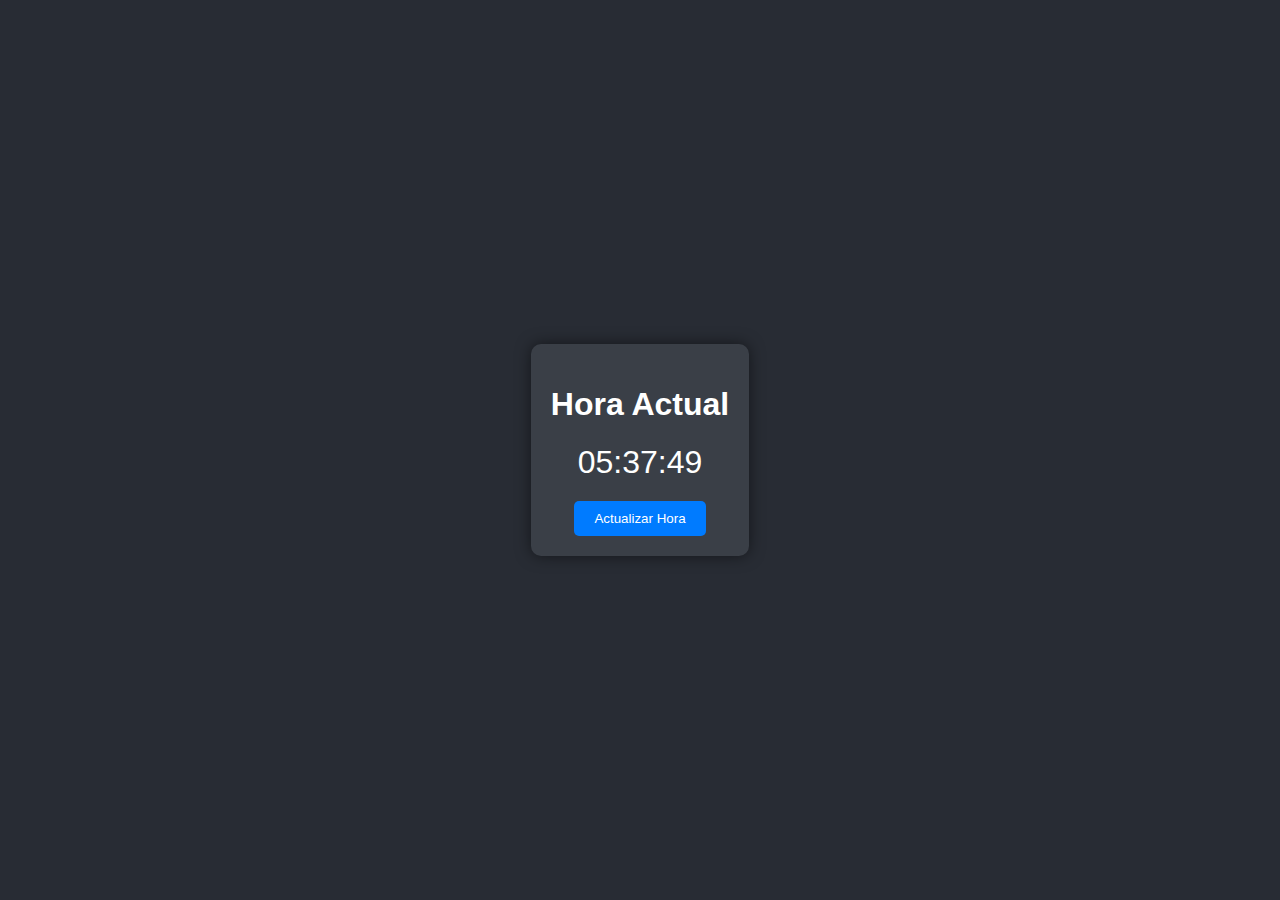
==== index.html @ c9dfee2f "Update and rename proyecto.html to index.html" ====
<!DOCTYPE html>
<html lang="es">
<head>
    <meta charset="UTF-8">
    <meta name="viewport" content="width=device-width, initial-scale=1.0">
    <title>Reloj Moderno</title>
    <link rel="stylesheet" href="styles.css">
</head>
<body>
    <div class="container">
        <h1>Hora Actual</h1>
        <div id="clock" class="clock"></div>
        <button id="updateTime">Actualizar Hora</button>
    </div>
    <script src="script.js"></script>
</body>
</html>
---- styles.css ----
body {
    font-family: 'Arial', sans-serif;
    background-color: #282c34;
    color: white;
    display: flex;
    justify-content: center;
    align-items: center;
    height: 100vh;
    margin: 0;
}

.container {
    text-align: center;
    background-color: #3a3f47;
    padding: 20px;
    border-radius: 10px;
    box-shadow: 0 0 15px rgba(0, 0, 0, 0.5);
}

.clock {
    font-size: 2em;
    margin: 20px 0;
}

button {
    padding: 10px 20px;
    border: none;
    border-radius: 5px;
    background-color: #007bff;
    color: white;
    cursor: pointer;
    transition: background-color 0.3s;
}

button:hover {
    background-color: #0056b3;
}
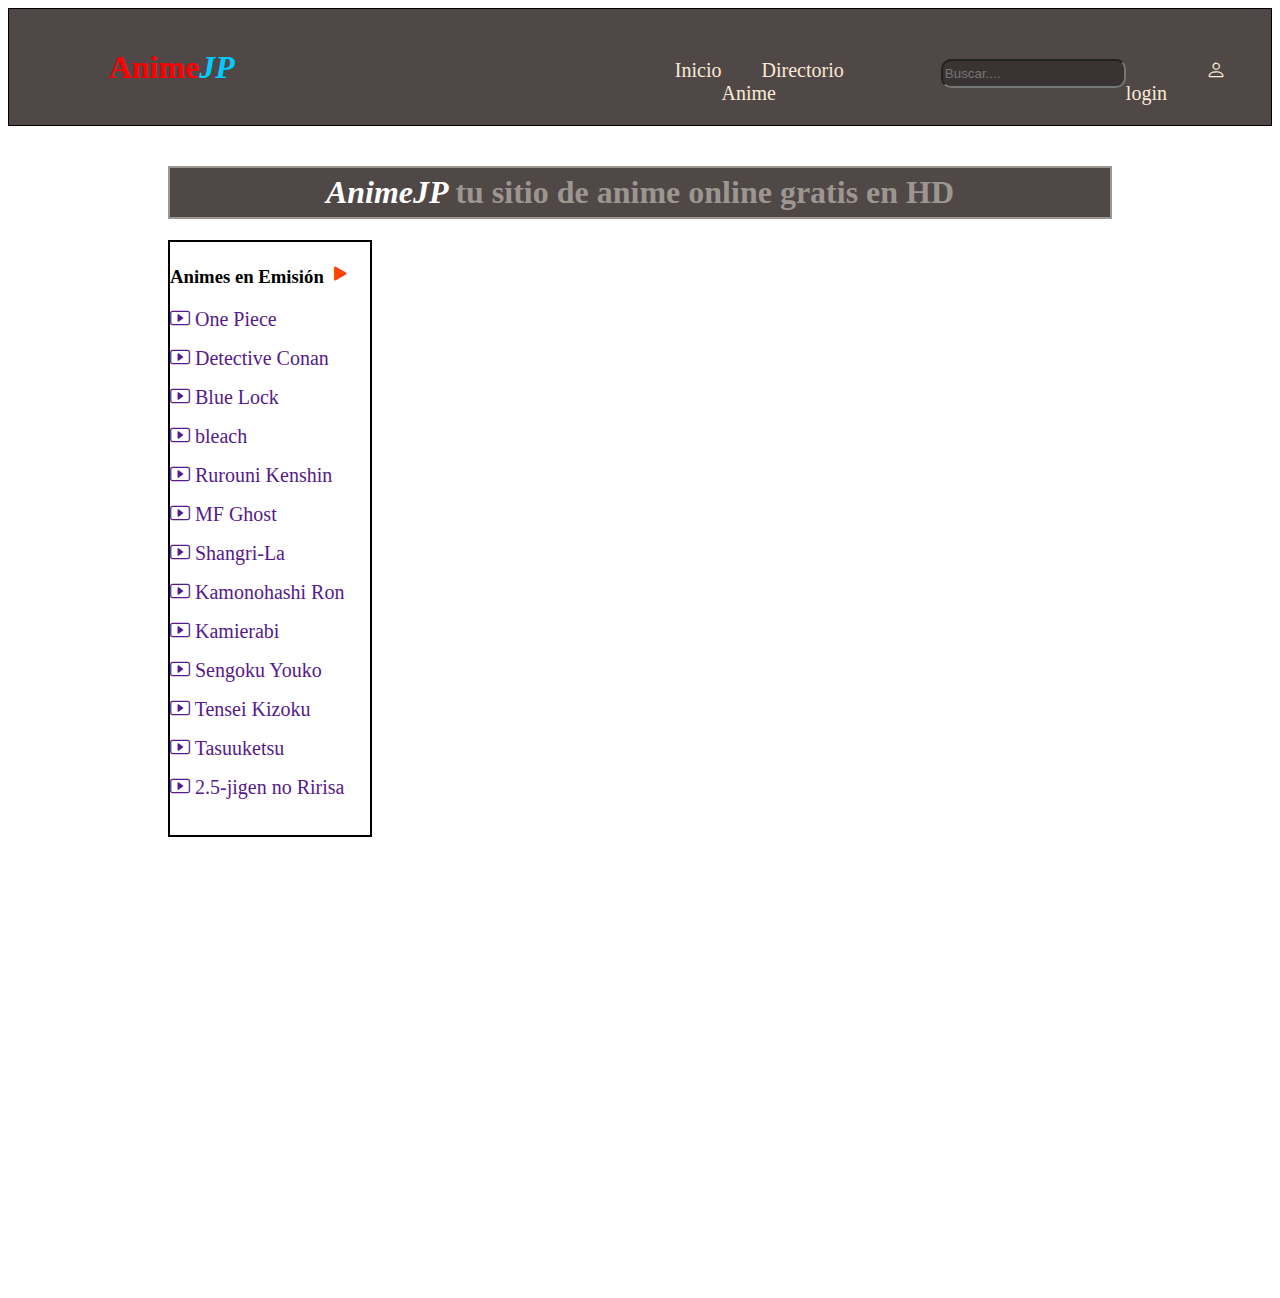
==== commit 310fdf68: "Add files via upload" ====
--- a/index.html
+++ b/index.html
@@ -1,17 +1,49 @@
 <!DOCTYPE html>
-<html lang="es">
+<html lang="en">
 <head>
     <meta charset="UTF-8">
     <meta name="viewport" content="width=device-width, initial-scale=1.0">
-    <title>Reloj Moderno</title>
-    <link rel="stylesheet" href="styles.css">
+    <title>Document</title>
+    <link rel="stylesheet" href="/style.css">
+    <link rel="stylesheet" href="https://cdn.jsdelivr.net/npm/bootstrap-icons@1.11.3/font/bootstrap-icons.min.css">
 </head>
 <body>
-    <div class="container">
-        <h1>Hora Actual</h1>
-        <div id="clock" class="clock"></div>
-        <button id="updateTime">Actualizar Hora</button>
+    <div class="titulo">
+        <img src="/imagenes/logo.avif" alt="" width="100px">
+        <h1>Anime<i style="color: rgb(0, 204, 255);">JP</i></h1>
+        <main>
+        <p><a style="color: antiquewhite;" href="/index.html">Inicio</a></p>
+        <p><a style="color: antiquewhite;" href="">Directorio Anime</a></p>
+        <P><input type="text"class="bi bi-search" id="searchQuery"placeholder="Buscar....">
+            <p><a style="color: antiquewhite;" href=""><i class="bi bi-person"></i>
+                login</a></p>
+    </main>
     </div>
-    <script src="script.js"></script>
+    
+    <h1 id="titulo1"><i style="color: white;">AnimeJP </i>  tu sitio de anime online gratis en HD</h1>
+    
+    <div class="animes">
+        <h3>Animes en Emisión <i style="color: orangered; font-size: 25px;" class="bi bi-play-fill"></i></h3>
+        <P><a href=""> <i class="bi bi-play-btn"></i> One Piece</a></P>
+        <p><a href=""><i class="bi bi-play-btn"></i> Detective Conan</a></p>
+        <p><a href=""><i class="bi bi-play-btn"></i> Blue Lock</a></p>
+        <p><a href=""><i class="bi bi-play-btn"></i> bleach</a></p>
+        <p><a href=""><i class="bi bi-play-btn"></i> Rurouni Kenshin</a></p>
+        <p><a href=""><i class="bi bi-play-btn"></i> MF Ghost</a></p>
+        <p><a href=""><i class="bi bi-play-btn"></i> Shangri-La</a></p>
+        <p><a href=""><i class="bi bi-play-btn"></i> Kamonohashi Ron</a></p>
+        <p><a href=""><i class="bi bi-play-btn"></i> Kamierabi</a></p>
+        <p><a href=""><i class="bi bi-play-btn"></i> Sengoku Youko</a></p>
+        <p><a href=""><i class="bi bi-play-btn"></i> Tensei Kizoku</a></p>
+        <p><a href=""><i class="bi bi-play-btn"></i> Tasuuketsu</a></p>
+        <p><a href=""><i class="bi bi-play-btn"></i> 2.5-jigen no Ririsa</a></p>   
+
+        </div>
+        
+    
+    
+   
+   
+
 </body>
 </html>
--- a/style.css
+++ b/style.css
@@ -0,0 +1,64 @@
+.titulo{
+   
+    display:flex;
+    border: 1PX solid;
+    padding-right: 100% 50px;
+    background-color: rgb(80, 71, 71);
+}
+main{
+  
+    padding-top: 30px;
+    display:flex;
+    margin-left: 400px;
+    text-indent: 2em;
+    font-size: 20px;
+    
+}
+h1{
+    color: red;
+    margin-top: 40px;
+}
+.titulo[a]{
+    
+    text-decoration: none;
+}
+input{
+    border-radius: 10px;
+    padding-top: 5px;
+    padding-bottom: 5px;
+    background-color: rgb(58, 51, 51);
+}
+#titulo1{
+   background-image: url("/imagenes/fondo04.jpg");
+   text-align: center;
+   border: 2px solid;
+   background-color: rgb(80, 71, 71);
+   margin-left: 160px;
+   margin-right: 160px;
+   color: rgb(155, 150, 143);
+   padding-top: 6px;
+   padding-bottom: 6px;
+   
+}
+
+.animes{ 
+    padding-bottom: 20px;
+    margin-right: 900px;
+    border: 2px solid;
+    margin-left: 160px;
+    
+}
+a{
+    text-decoration: none;
+    font-size: 20px;
+    padding-bottom: 500px;
+}
+
+
+
+
+
+
+
+
+
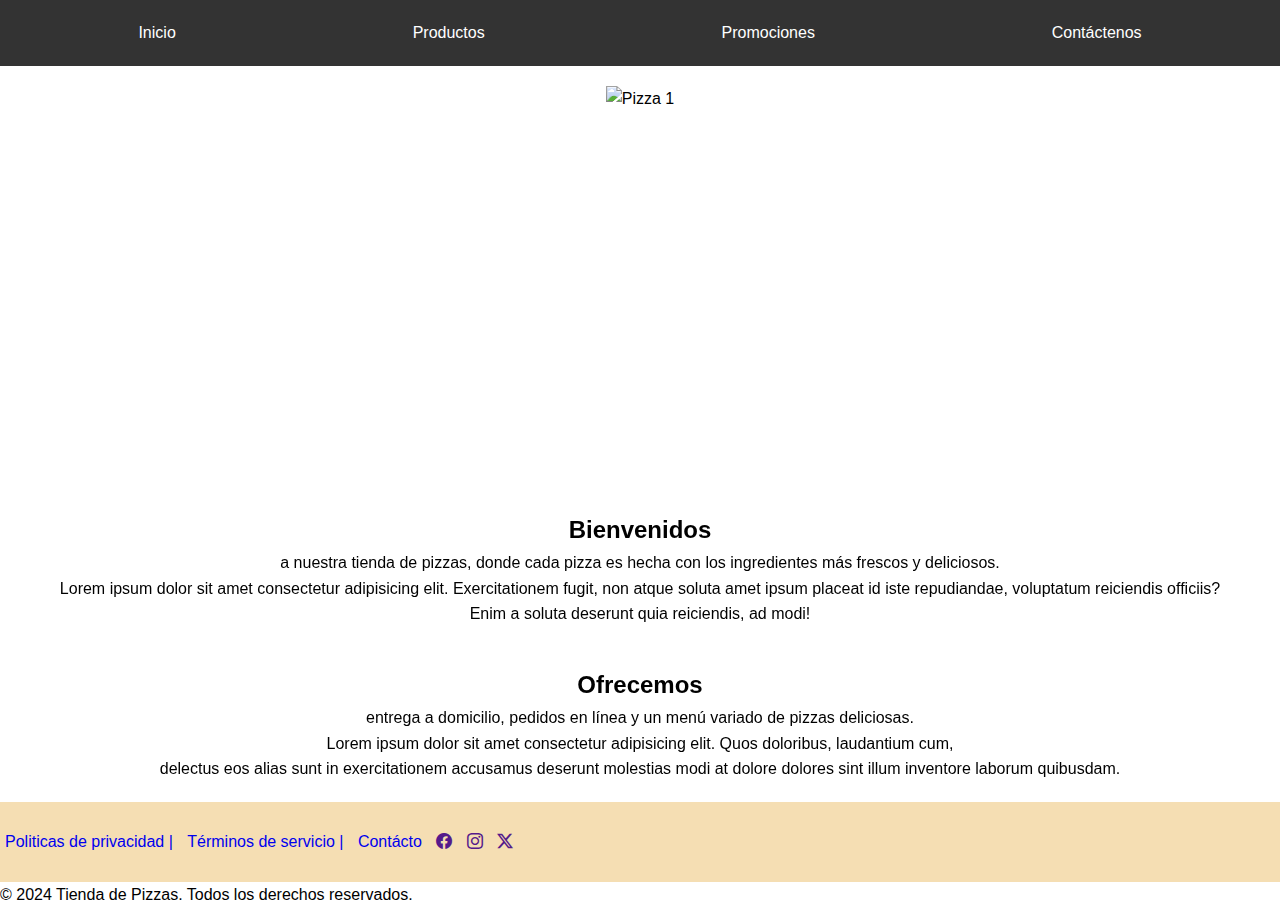
==== commit 1ad05b3a: "Add files via upload" ====
--- a/index.html
+++ b/index.html
@@ -1,49 +1,77 @@
 <!DOCTYPE html>
-<html lang="en">
+<html lang="es">
 <head>
     <meta charset="UTF-8">
     <meta name="viewport" content="width=device-width, initial-scale=1.0">
-    <title>Document</title>
-    <link rel="stylesheet" href="/style.css">
+    <title>Tienda de Pizzas</title>
+    <link rel="stylesheet" href="styles.css">
     <link rel="stylesheet" href="https://cdn.jsdelivr.net/npm/bootstrap-icons@1.11.3/font/bootstrap-icons.min.css">
+    <link rel="stylesheet" href="/aos.css">
 </head>
 <body>
-    <div class="titulo">
-        <img src="/imagenes/logo.avif" alt="" width="100px">
-        <h1>Anime<i style="color: rgb(0, 204, 255);">JP</i></h1>
-        <main>
-        <p><a style="color: antiquewhite;" href="/index.html">Inicio</a></p>
-        <p><a style="color: antiquewhite;" href="">Directorio Anime</a></p>
-        <P><input type="text"class="bi bi-search" id="searchQuery"placeholder="Buscar....">
-            <p><a style="color: antiquewhite;" href=""><i class="bi bi-person"></i>
-                login</a></p>
+    <div id="navBar"></div>
+
+    <main>
+        
+        <section id="slider">
+            <div class="slider-container">
+                <div class="slides">
+                    <div class="slide"><img src="/IMAGENES/6776_Pizza-Dough_ddmfs_4x3_1724-fd91f26e0bd6400a9e89c6866336532b.jpg" alt="Pizza 1"></div>
+                    <div class="slide"><img src="/IMAGENES/Pizza-scaled.jpeg" alt="Pizza 2"></div>
+                    <div class="slide"><img src="/IMAGENES/GIQ4HYNCMVHGNIDPQ236S5QQJE.jpg" alt="Pizza 3"></div>
+                </div>
+            </div>
+        </section>
+<br>
+        <section id="nosotros">
+            <h2 data-aos="flip-down">Bienvenidos</h2>
+            <p data-aos="flip-down"> a nuestra tienda de pizzas, donde cada pizza es hecha con los ingredientes más frescos y deliciosos. <br> Lorem ipsum dolor sit amet consectetur adipisicing elit. Exercitationem fugit, non atque soluta amet ipsum placeat id iste repudiandae, voluptatum reiciendis officiis?<br> Enim a soluta deserunt quia reiciendis, ad modi!</p>
+        </section>
+
+        <section id="servicios">
+            <h2 data-aos="flip-down">Ofrecemos</h2>
+            <p data-aos="flip-down"> entrega a domicilio, pedidos en línea y un menú variado de pizzas deliciosas. <br> Lorem ipsum dolor sit amet consectetur adipisicing elit. Quos doloribus, laudantium cum,  <br>delectus eos alias sunt in exercitationem accusamus deserunt molestias modi at dolore dolores sint illum inventore laborum quibusdam.</p>
+        </section>
     </main>
+    <div class="contenido2" >
+        <ul>
+            <li><a href="#" style="text-decoration: none;">Politicas de privacidad  |</a></li>
+            <li><a href="#" style="text-decoration: none;">Términos de servicio   | </a></li>
+            <li><a href="#" style="text-decoration: none;">Contácto</a></li>
+            <li><a href=""><i class="bi bi-facebook"></i></a></li>
+            <li><a href=""><i class="bi bi-instagram"></i></a></li>
+           <li> <a href=""><i class="bi bi-twitter-x"></i></a></li>
+        </ul>
+        
+            
+        
+
     </div>
-    
-    <h1 id="titulo1"><i style="color: white;">AnimeJP </i>  tu sitio de anime online gratis en HD</h1>
-    
-    <div class="animes">
-        <h3>Animes en Emisión <i style="color: orangered; font-size: 25px;" class="bi bi-play-fill"></i></h3>
-        <P><a href=""> <i class="bi bi-play-btn"></i> One Piece</a></P>
-        <p><a href=""><i class="bi bi-play-btn"></i> Detective Conan</a></p>
-        <p><a href=""><i class="bi bi-play-btn"></i> Blue Lock</a></p>
-        <p><a href=""><i class="bi bi-play-btn"></i> bleach</a></p>
-        <p><a href=""><i class="bi bi-play-btn"></i> Rurouni Kenshin</a></p>
-        <p><a href=""><i class="bi bi-play-btn"></i> MF Ghost</a></p>
-        <p><a href=""><i class="bi bi-play-btn"></i> Shangri-La</a></p>
-        <p><a href=""><i class="bi bi-play-btn"></i> Kamonohashi Ron</a></p>
-        <p><a href=""><i class="bi bi-play-btn"></i> Kamierabi</a></p>
-        <p><a href=""><i class="bi bi-play-btn"></i> Sengoku Youko</a></p>
-        <p><a href=""><i class="bi bi-play-btn"></i> Tensei Kizoku</a></p>
-        <p><a href=""><i class="bi bi-play-btn"></i> Tasuuketsu</a></p>
-        <p><a href=""><i class="bi bi-play-btn"></i> 2.5-jigen no Ririsa</a></p>   
+    <footer>
+        <p>&copy; 2024 Tienda de Pizzas. Todos los derechos reservados.</p>
+    </footer>
 
-        </div>
-        
-    
-    
-   
-   
-
+    <script src="scripts.js"></script>
+    <script src="/aos.js"></script>
+    <script type="text/javascript">
+        AOS.init(
+         {
+          offset:200,
+        duration:1000,
+         }
+        );
+        </script>
 </body>
 </html>
+
+
+
+
+
+
+
+
+
+
+
+
--- a/styles.css
+++ b/styles.css
@@ -0,0 +1,136 @@
+
+* {
+    margin: 0;
+    padding: 0;
+    box-sizing: border-box;
+}
+
+body {
+    font-family: Arial, sans-serif;
+    line-height: 1.6;
+}
+
+
+header {
+    background-color: #333;
+    padding: 20px;
+}
+
+nav ul {
+    list-style: none;
+    display: flex;
+    justify-content: space-around;
+    padding: 0;
+    
+}
+
+nav a {
+    color: white;
+    text-decoration: none;
+    
+}
+
+nav ul ul {
+    display: none;
+    position: absolute;
+    background-color: #333;
+}
+
+nav ul li:hover > ul {
+    display: inherit;
+    position: relative;
+}
+
+section {
+    padding: 20px;
+    text-align: center;
+}
+
+
+#slider {
+    width: 100%;
+    height: 400px;
+    overflow: hidden;
+    position: relative;
+}
+
+.slider-container {
+    width: 100%;
+    overflow: hidden;
+}
+
+.slides {
+    display: flex; 
+    transition: transform 1s ease-in-out; 
+}
+
+.slide {
+    min-width: 100%; 
+    height: 100%; 
+}
+
+.slide img {
+    width: 100%;
+    height: 100%;
+    object-fit: cover; 
+}
+
+
+@media (max-width: 768px) {
+    #slider {
+        height: 250px;
+    }
+    .slide img {
+        height: 250px;
+    }
+
+}
+
+@media (max-width: 480px) {
+    body {
+        font-size: 14px;
+    }
+
+    header {
+        padding: 5px;
+    }
+
+    #slider {
+        height: 200px;
+    }
+
+    .slide img {
+        height: 200px;
+    }
+    
+}
+.contenido2{
+    text-decoration: none;
+    border: 1px transparent;
+    height: 80px;
+    width: 100%;
+    position: relative;
+    background-color: wheat;
+}
+.contenido2 ul {
+    
+    
+    margin-right: 20px;
+}
+.contenido2 ul li {
+    display: inline-block;
+    line-height: 80px;
+    margin: 0 5px;
+}
+
+
+
+
+
+
+
+
+
+
+
+
